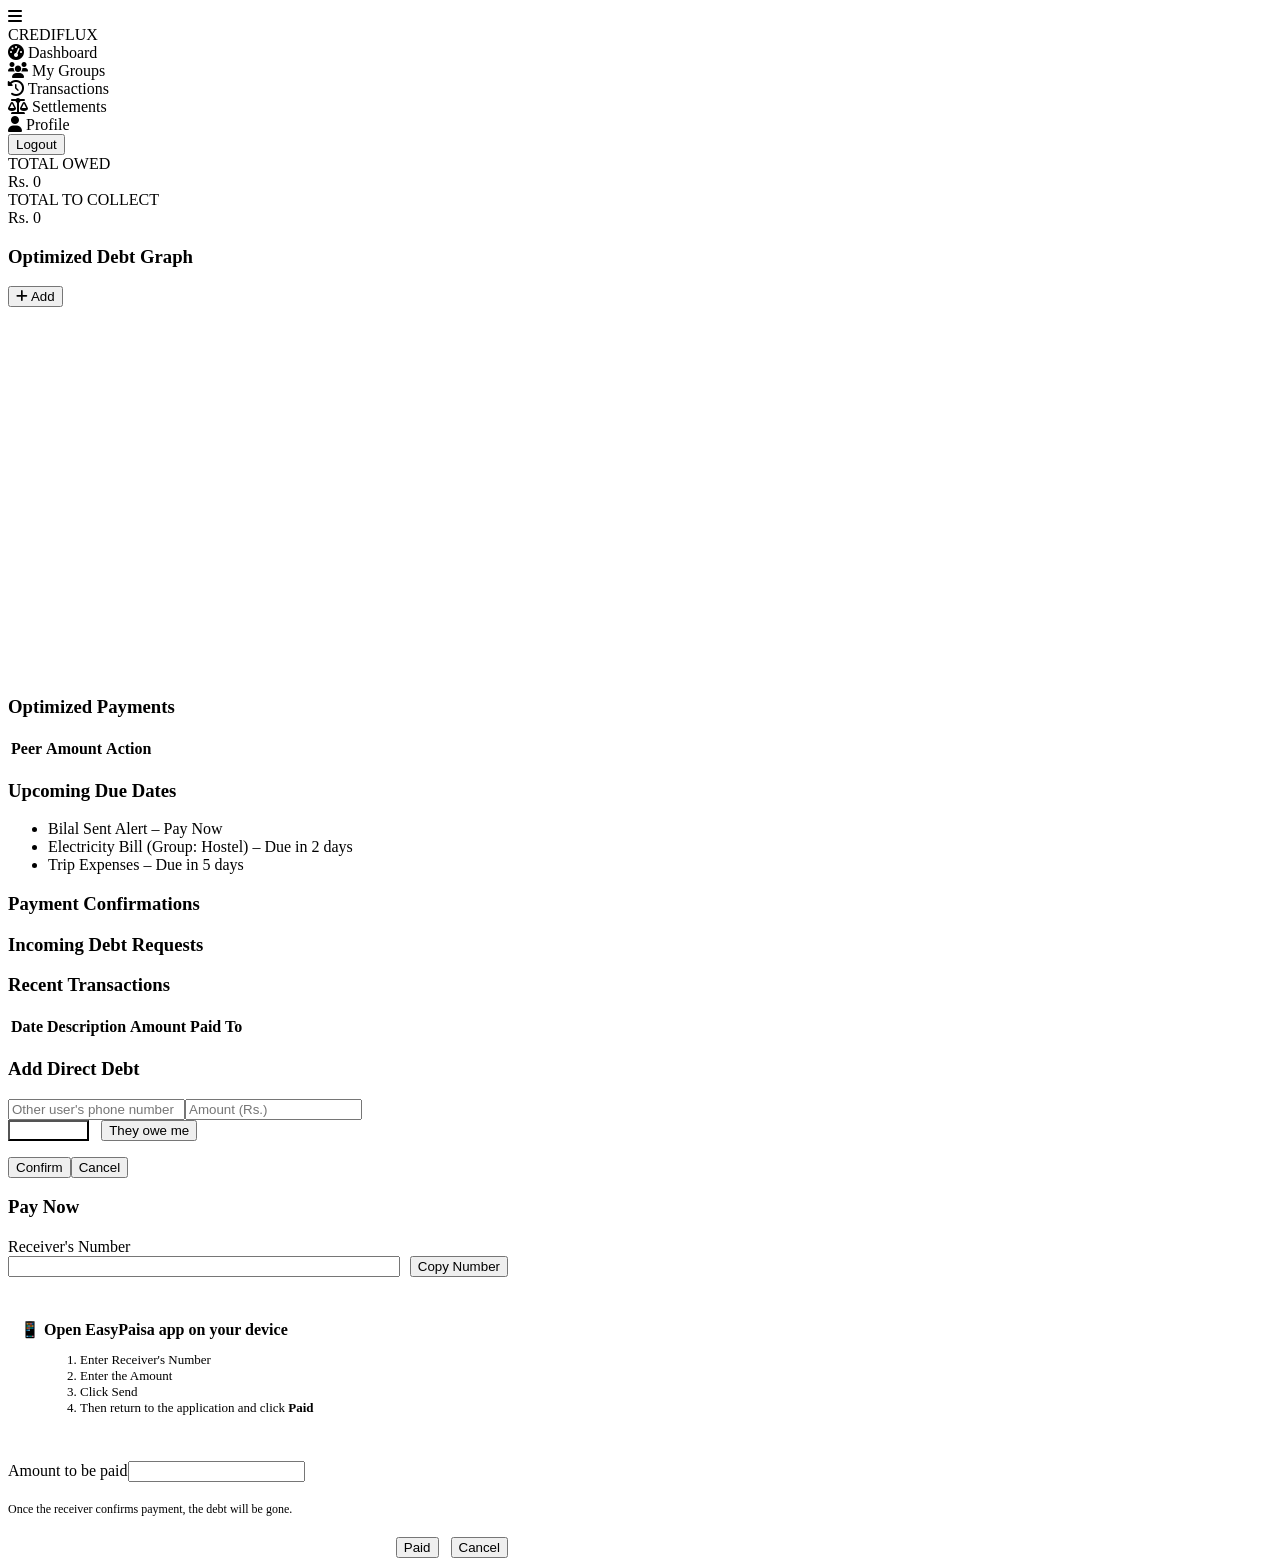
==== frontend/dashboard.html @ 19f71662 "resolved the debt request notification not showing" ====
<!DOCTYPE html>
<html lang="en">

<head>
    <meta charset="UTF-8">
    <meta name="viewport" content="width=device-width, initial-scale=1.0">
    <title>CrediFlux – Dashboard</title>
    <link rel="stylesheet" href="css/style.css">
    <link rel="stylesheet" href="https://cdnjs.cloudflare.com/ajax/libs/font-awesome/6.0.0-beta3/css/all.min.css">
    <style>
        /* Ensure canvas has fixed height for proper graph rendering */
        .debt-canvas {
            background-color: var(--bg3);
            border-radius: 8px;
            width: 100%;
            height: 350px;
            margin-bottom: 16px;
        }
    </style>
</head>

<body>
    <div class="app-container">
        <!-- Sidebar (unchanged) -->
        <div class="sidebar">
            <div class="sidebar-header">
                <span class="hamburger"><i class="fas fa-bars"></i></span>
                <div class="logo-text"><span class="cred">CREDI</span><span class="flux">FLUX</span></div>
            </div>
            <div class="nav-items">
                <div class="nav-item active" data-page="dashboard"><i class="fas fa-tachometer-alt"></i>
                    <span>Dashboard</span>
                </div>
                <div class="nav-item" data-page="groups"><i class="fas fa-users"></i> <span>My Groups</span></div>
                <div class="nav-item" data-page="transactions"><i class="fas fa-history"></i> <span>Transactions</span>
                </div>
                <div class="nav-item" data-page="settlements"><i class="fas fa-balance-scale"></i>
                    <span>Settlements</span>
                </div>
                <div class="nav-item" data-page="profile"><i class="fas fa-user"></i> <span>Profile</span></div>
            </div>
            <button class="logout-btn">Logout</button>
        </div>
        <!-- Main content -->
        <div class="main-content">
            <div class="stats-row">
                <div class="stat-card red">
                    <div class="title">TOTAL OWED</div>
                    <div class="amount" id="totalOwed">Rs. 0</div>
                </div>
                <div class="stat-card green">
                    <div class="title">TOTAL TO COLLECT</div>
                    <div class="amount" id="totalToCollect">Rs. 0</div>
                </div>
            </div>
            <div class="two-columns">
                <div class="left-column">
                    <div class="card">
                        <div class="card-header">
                            <h3>Optimized Debt Graph</h3>
                            <button id="addDebtBtn" class="btn-sm btn-green"><i class="fas fa-plus"></i> Add</button>
                        </div>
                        <canvas id="debtGraphCanvas" class="debt-canvas" width="500" height="350"></canvas>
                    </div>
                    <div class="card">
                        <h3>Optimized Payments</h3>
                        <table class="data-table" id="paymentsTable">
                            <thead>
                                <tr>
                                    <th>Peer</th>
                                    <th>Amount</th>
                                    <th>Action</th>
                                </tr>
                            </thead>
                            <tbody></tbody>
                        </table>
                    </div>
                </div>
                <div class="right-column">
                    <div class="card">
                        <h3>Upcoming Due Dates</h3>
                        <ul class="action-list" id="dueDatesList">
                            <li>Bilal Sent Alert – Pay Now</li>
                            <li>Electricity Bill (Group: Hostel) – Due in 2 days</li>
                            <li>Trip Expenses – Due in 5 days</li>
                        </ul>
                    </div>
                    <div class="card">
                        <h3>Payment Confirmations</h3>
                        <ul class="action-list" id="confirmationsList"></ul>
                    </div>
                    <div class="card">
                        <h3>Incoming Debt Requests</h3>
                        <ul class="action-list" id="debtRequestsList"></ul>
                    </div>
                    <div class="card">
                        <h3>Recent Transactions</h3>
                        <table class="data-table" id="recentTransactions">
                            <thead>
                                <tr>
                                    <th>Date</th>
                                    <th>Description</th>
                                    <th>Amount</th>
                                    <th>Paid To</th>
                                </tr>
                            </thead>
                            <tbody></tbody>
                        </table>
                    </div>
                </div>
            </div>
        </div>
    </div>

    <!-- Add Debt Modal -->
    <div id="addDebtModal" class="modal">
        <div class="modal-content">
            <h3>Add Direct Debt</h3><input type="tel" id="debtPhone" placeholder="Other user's phone number"><input
                type="number" id="debtAmount" placeholder="Amount (Rs.)">
            <div style="display: flex; gap: 12px; margin-bottom: 16px;"><button id="debtDirectionOwe" class="btn-sm"
                    style="background-color:var(--red); color:white;">I owe them</button><button id="debtDirectionOwed"
                    class="btn-sm btn-green">They owe me</button></div>
            <div class="modal-buttons"><button id="confirmDebtBtn" class="btn-sm btn-green">Confirm</button><button
                    onclick="hideModal('addDebtModal')" class="btn-sm">Cancel</button></div>
        </div>
    </div>

    <!-- Pay Now Modal -->
    <div id="payNowModal" class="modal">
        <div class="modal-content" style="max-width: 500px;">
            <h3 id="payModalTitle" style="margin-bottom: 20px;">Pay Now</h3>
            <div class="input-group" style="margin-bottom: 15px;"><label>Receiver's Number</label>
                <div style="display: flex; gap: 10px;"><input type="text" id="receiverNumber" readonly
                        style="flex:1;"><button id="copyNumberBtn" class="btn-sm btn-blue">Copy Number</button></div>
            </div>
            <div style="background-color: var(--bg3); padding: 12px; border-radius: 8px; margin-bottom: 20px;">
                <p style="font-weight: bold; margin-bottom: 8px;">📱 Open EasyPaisa app on your device</p>
                <ol style="margin-left: 20px; color: var(--text2); font-size: 13px;">
                    <li>Enter Receiver's Number</li>
                    <li>Enter the Amount</li>
                    <li>Click Send</li>
                    <li>Then return to the application and click <strong>Paid</strong></li>
                </ol>
            </div>
            <div class="input-group" style="margin-bottom: 20px;"><label>Amount to be paid</label><input type="text"
                    id="payAmount" readonly></div>
            <p style="color: var(--text2); font-size: 12px; margin-bottom: 20px;">Once the receiver confirms payment,
                the debt will be gone.</p>
            <div class="modal-buttons" style="display: flex; gap: 12px; justify-content: flex-end;"><button id="paidBtn"
                    class="btn-sm btn-green">Paid</button><button onclick="hideModal('payNowModal')"
                    class="btn-sm">Cancel</button></div>
        </div>
    </div>

    <script src="js/app.js"></script>
    <script>
        let selectedDirection = 'owe';
        function showModal(modalId) { document.getElementById(modalId).style.display = 'flex'; }
        function hideModal(modalId) { document.getElementById(modalId).style.display = 'none'; }
        function openPayModal(creditor, amount, phone) {
            document.getElementById('payModalTitle').innerText = `Pay Rs. ${amount} to ${creditor}`;
            document.getElementById('receiverNumber').value = phone;
            document.getElementById('payAmount').value = `Rs. ${amount}`;
            showModal('payNowModal');
        }

        async function loadDashboard() {
            const user = getCurrentUser();
            if (!user) { window.location.href = 'index.html'; return; }
            const data = await API.getDashboardData();
            document.getElementById('totalOwed').innerText = `Rs. ${data.totalOwed}`;
            document.getElementById('totalToCollect').innerText = `Rs. ${data.totalToCollect}`;
            // Draw graph after a short delay to ensure canvas dimensions are ready
            setTimeout(() => {
                drawDebtGraph('debtGraphCanvas', data.settlements, user.username);
            }, 100);
            // Payments table
            const tbody = document.querySelector('#paymentsTable tbody');
            tbody.innerHTML = '';
            data.settlements.forEach(s => {
                const row = tbody.insertRow();
                const peer = s.debtor === user.username ? s.creditor : s.debtor;
                row.insertCell(0).innerText = peer;
                row.insertCell(1).innerText = `Rs. ${s.amount}`;
                const actionCell = row.insertCell(2);
                if (s.debtor === user.username) {
                    const btn = document.createElement('button');
                    btn.textContent = 'Pay Now';
                    btn.className = 'btn-sm btn-green';
                    btn.onclick = () => openPayModal(peer, s.amount, '03001234567');
                    actionCell.appendChild(btn);
                } else {
                    const btn = document.createElement('button');
                    btn.textContent = 'Request';
                    btn.className = 'btn-sm btn-amber';
                    btn.onclick = () => alert('Reminder sent (feature coming soon)');
                    actionCell.appendChild(btn);
                }
            });
            // Confirmations
            const confList = document.getElementById('confirmationsList');
            confList.innerHTML = '';
            data.paymentConfirmations.forEach(c => {
                const li = document.createElement('li');
                li.textContent = `${c.debtorName} sent you Rs. ${c.amount} to confirm (double-click)`;
                li.ondblclick = async (e) => {
                    e.preventDefault();
                    if (confirm(`Confirm receipt of Rs. ${c.amount} from ${c.debtorName}?`)) {
                        await API.confirmPayment(c.id);
                        loadDashboard();
                    }
                };
                confList.appendChild(li);
            });
            // Debt requests
            const reqList = document.getElementById('debtRequestsList');
            reqList.innerHTML = '';
            data.debtRequests.forEach(r => {
                const li = document.createElement('li');
                li.textContent = `${r.fromUsername} needs to pay you Rs. ${r.amount} (double-click to accept)`;
                li.ondblclick = async (e) => {
                    e.preventDefault();
                    if (confirm(`Accept Rs. ${r.amount} from ${r.fromUsername}?`)) {
                        await API.acceptDebtRequest(r.id);
                        loadDashboard();
                    }
                };
                reqList.appendChild(li);
            });
            if (data.totalOwed === undefined) {
                console.error('Invalid dashboard data:', data);
                document.getElementById('totalOwed').innerText = 'Rs. 0';
                document.getElementById('totalToCollect').innerText = 'Rs. 0';
                return;
            }
            // Recent transactions
            const recentTbody = document.querySelector('#recentTransactions tbody');
            recentTbody.innerHTML = '';
            data.recentTransactions.forEach(t => {
                const row = recentTbody.insertRow();
                row.insertCell(0).innerText = t.date;
                row.insertCell(1).innerText = t.description;
                row.insertCell(2).innerText = `Rs. ${t.amount}`;
                row.insertCell(3).innerText = t.paidTo;
            });
        }
        // Logout button handler
        const logoutBtn = document.querySelector('.logout-btn');
        if (logoutBtn) {
            logoutBtn.addEventListener('click', () => {
                clearToken();
                window.location.href = 'index.html';
            });
        }
        document.getElementById('addDebtBtn').onclick = () => showModal('addDebtModal');
        document.getElementById('debtDirectionOwe').onclick = () => { selectedDirection = 'owe'; alert('You owe them'); };
        document.getElementById('debtDirectionOwed').onclick = () => { selectedDirection = 'owed'; alert('They owe you'); };
        document.getElementById('confirmDebtBtn').onclick = async () => {
            const rawPhone = document.getElementById('debtPhone').value.trim();
            const phoneDigits = rawPhone.replace(/\D/g, '');
            const amount = document.getElementById('debtAmount').value;
            if (!phoneDigits || !amount) { alert('Enter phone and amount'); return; }
            const result = await API.requestDebt(phoneDigits, parseFloat(amount), selectedDirection);
            if (!result.success) {
                alert(result.message || 'Could not send debt request.');
                return;
            }
            hideModal('addDebtModal');
            loadDashboard();
        };
        document.getElementById('copyNumberBtn').onclick = () => {
            const num = document.getElementById('receiverNumber').value;
            navigator.clipboard.writeText(num);
            alert('Number copied to clipboard');
        };
        document.getElementById('paidBtn').onclick = async () => {
            alert('Payment confirmation request sent to creditor.');
            hideModal('payNowModal');
            loadDashboard();
        };
        document.querySelectorAll('.nav-item').forEach(item => {
            item.addEventListener('click', () => {
                const page = item.dataset.page;
                if (page === 'dashboard') window.location.href = 'dashboard.html';
                if (page === 'groups') window.location.href = 'groups.html';
                if (page === 'transactions') window.location.href = 'transactions.html';
                if (page === 'settlements') window.location.href = 'settlements.html';
                if (page === 'profile') window.location.href = 'profile.html';
            });
        });
        loadDashboard();
    </script>
</body>

</html>
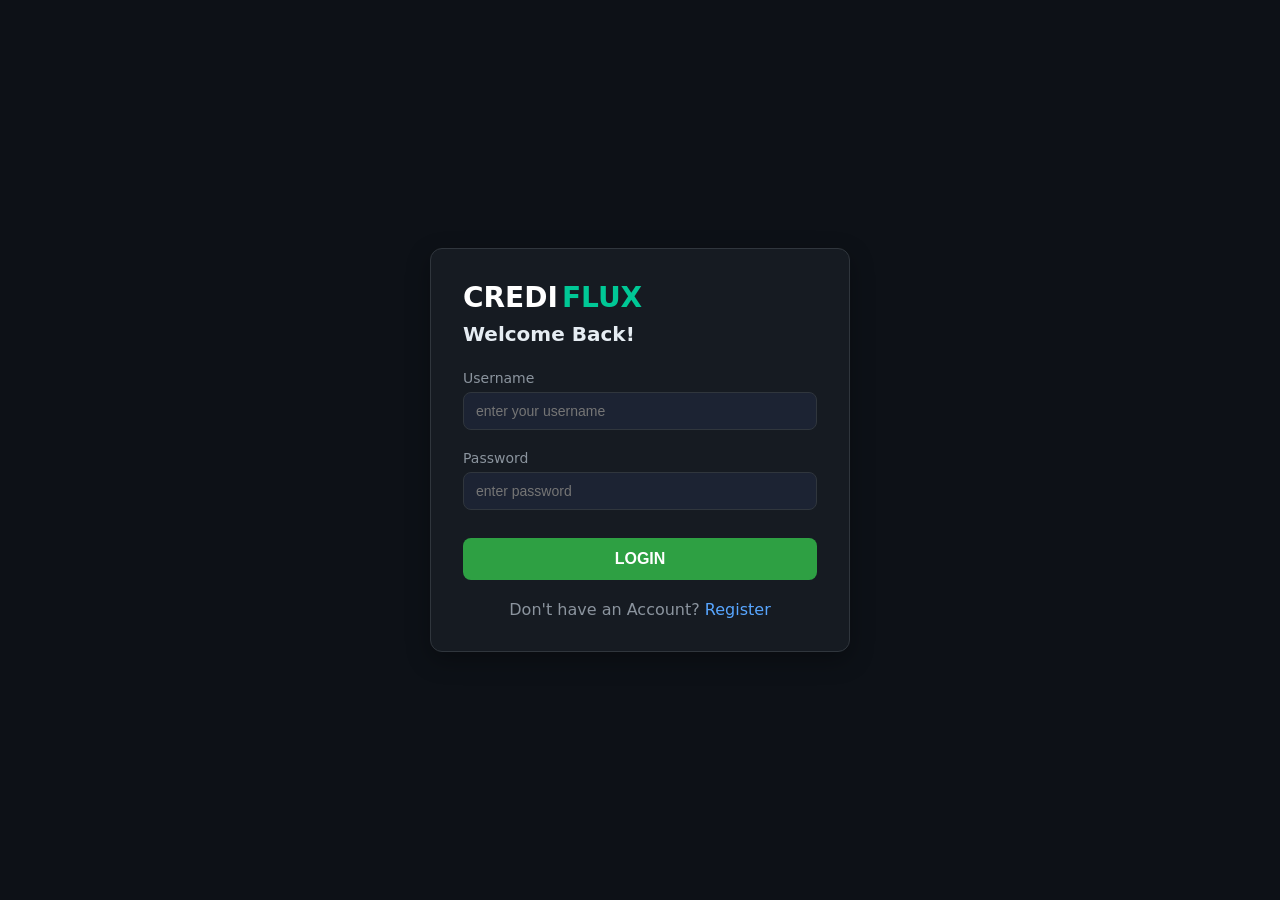
==== commit b57a9b5f: "Complete CrediFlux web application with full functionality" ====
--- a/frontend/dashboard.html
+++ b/frontend/dashboard.html
@@ -79,11 +79,7 @@
                 <div class="right-column">
                     <div class="card">
                         <h3>Upcoming Due Dates</h3>
-                        <ul class="action-list" id="dueDatesList">
-                            <li>Bilal Sent Alert – Pay Now</li>
-                            <li>Electricity Bill (Group: Hostel) – Due in 2 days</li>
-                            <li>Trip Expenses – Due in 5 days</li>
-                        </ul>
+                        <ul class="action-list" id="dueDatesList"></ul>
                     </div>
                     <div class="card">
                         <h3>Payment Confirmations</h3>
@@ -155,12 +151,20 @@
     <script src="js/app.js"></script>
     <script>
         let selectedDirection = 'owe';
+        let payModalContext = {};
         function showModal(modalId) { document.getElementById(modalId).style.display = 'flex'; }
         function hideModal(modalId) { document.getElementById(modalId).style.display = 'none'; }
-        function openPayModal(creditor, amount, phone) {
+        function openPayModal(creditor, amount, phone, context = {}) {
             document.getElementById('payModalTitle').innerText = `Pay Rs. ${amount} to ${creditor}`;
-            document.getElementById('receiverNumber').value = phone;
+            document.getElementById('receiverNumber').value = phone || '';
             document.getElementById('payAmount').value = `Rs. ${amount}`;
+            payModalContext = {
+                creditorUsername: creditor,
+                amount: typeof amount === 'number' ? amount : parseFloat(amount),
+                directDebtId: context.directDebtId,
+                settlementId: context.settlementId,
+                netPayment: context.netPayment || false,
+            };
             showModal('payNowModal');
         }
 
@@ -174,33 +178,44 @@
             setTimeout(() => {
                 drawDebtGraph('debtGraphCanvas', data.settlements, user.username);
             }, 100);
-            // Payments table
-            const tbody = document.querySelector('#paymentsTable tbody');
-            tbody.innerHTML = '';
-            data.settlements.forEach(s => {
-                const row = tbody.insertRow();
-                const peer = s.debtor === user.username ? s.creditor : s.debtor;
-                row.insertCell(0).innerText = peer;
-                row.insertCell(1).innerText = `Rs. ${s.amount}`;
-                const actionCell = row.insertCell(2);
-                if (s.debtor === user.username) {
-                    const btn = document.createElement('button');
-                    btn.textContent = 'Pay Now';
-                    btn.className = 'btn-sm btn-green';
-                    btn.onclick = () => openPayModal(peer, s.amount, '03001234567');
-                    actionCell.appendChild(btn);
-                } else {
-                    const btn = document.createElement('button');
-                    btn.textContent = 'Request';
-                    btn.className = 'btn-sm btn-amber';
-                    btn.onclick = () => alert('Reminder sent (feature coming soon)');
-                    actionCell.appendChild(btn);
-                }
-            });
+            renderObligationsTable(
+                document.querySelector('#paymentsTable tbody'),
+                data.payActions,
+                data.collectActions,
+                openPayModal,
+                (ctx) => API.sendPaymentReminder(ctx)
+            );
+            const dueList = document.getElementById('dueDatesList');
+            dueList.innerHTML = '';
+            (data.paymentDueAlerts || []).forEach(alert => {
+                const li = document.createElement('li');
+                li.textContent = alert.message;
+                li.style.cursor = 'pointer';
+                li.ondblclick = (e) => {
+                    e.preventDefault();
+                    openPayModal(
+                        alert.creditorUsername,
+                        alert.amount,
+                        alert.creditorPayNumber || '',
+                        {
+                            directDebtId: alert.directDebtId,
+                            settlementId: alert.settlementId,
+                            netPayment: alert.netPayment || false,
+                        }
+                    );
+                };
+                dueList.appendChild(li);
+            });
+            if (!(data.paymentDueAlerts || []).length) {
+                const li = document.createElement('li');
+                li.textContent = 'No payment requests right now.';
+                li.style.color = 'var(--text2)';
+                dueList.appendChild(li);
+            }
             // Confirmations
             const confList = document.getElementById('confirmationsList');
             confList.innerHTML = '';
-            data.paymentConfirmations.forEach(c => {
+            (data.paymentConfirmations || []).forEach(c => {
                 const li = document.createElement('li');
                 li.textContent = `${c.debtorName} sent you Rs. ${c.amount} to confirm (double-click)`;
                 li.ondblclick = async (e) => {
@@ -215,13 +230,15 @@
             // Debt requests
             const reqList = document.getElementById('debtRequestsList');
             reqList.innerHTML = '';
-            data.debtRequests.forEach(r => {
+            (data.debtRequests || []).forEach(r => {
                 const li = document.createElement('li');
-                li.textContent = `${r.fromUsername} needs to pay you Rs. ${r.amount} (double-click to accept)`;
+                li.textContent = r.message || `${r.debtorUsername} owes ${r.creditorUsername} Rs. ${r.amount} (double-click to accept)`;
                 li.ondblclick = async (e) => {
                     e.preventDefault();
-                    if (confirm(`Accept Rs. ${r.amount} from ${r.fromUsername}?`)) {
-                        await API.acceptDebtRequest(r.id);
+                    const summary = r.message || `${r.debtorUsername} owes ${r.creditorUsername} Rs. ${r.amount}`;
+                    if (confirm(`Accept this debt?\n\n${summary}`)) {
+                        const res = await API.acceptDebtRequest(r.id, r.kind || 'direct');
+                        if (!res.success) alert(res.message || 'Could not accept');
                         loadDashboard();
                     }
                 };
@@ -252,9 +269,19 @@
                 window.location.href = 'index.html';
             });
         }
-        document.getElementById('addDebtBtn').onclick = () => showModal('addDebtModal');
-        document.getElementById('debtDirectionOwe').onclick = () => { selectedDirection = 'owe'; alert('You owe them'); };
-        document.getElementById('debtDirectionOwed').onclick = () => { selectedDirection = 'owed'; alert('They owe you'); };
+        function setDebtDirection(dir) {
+            selectedDirection = dir;
+            const oweBtn = document.getElementById('debtDirectionOwe');
+            const owedBtn = document.getElementById('debtDirectionOwed');
+            oweBtn.style.opacity = dir === 'owe' ? '1' : '0.55';
+            owedBtn.style.opacity = dir === 'owed' ? '1' : '0.55';
+        }
+        document.getElementById('addDebtBtn').onclick = () => {
+            setDebtDirection('owe');
+            showModal('addDebtModal');
+        };
+        document.getElementById('debtDirectionOwe').onclick = () => setDebtDirection('owe');
+        document.getElementById('debtDirectionOwed').onclick = () => setDebtDirection('owed');
         document.getElementById('confirmDebtBtn').onclick = async () => {
             const rawPhone = document.getElementById('debtPhone').value.trim();
             const phoneDigits = rawPhone.replace(/\D/g, '');
@@ -265,7 +292,10 @@
                 alert(result.message || 'Could not send debt request.');
                 return;
             }
+            alert(result.message || 'Request sent.');
             hideModal('addDebtModal');
+            document.getElementById('debtPhone').value = '';
+            document.getElementById('debtAmount').value = '';
             loadDashboard();
         };
         document.getElementById('copyNumberBtn').onclick = () => {
@@ -274,9 +304,23 @@
             alert('Number copied to clipboard');
         };
         document.getElementById('paidBtn').onclick = async () => {
-            alert('Payment confirmation request sent to creditor.');
-            hideModal('payNowModal');
-            loadDashboard();
+            const ctx = payModalContext;
+            if (!ctx.creditorUsername || ctx.amount == null || isNaN(ctx.amount)) {
+                alert('Invalid payment data.');
+                return;
+            }
+            if (ctx.directDebtId == null && ctx.settlementId == null && !ctx.netPayment) {
+                alert('Missing payment reference. Close this dialog and use Pay Now from the table again.');
+                return;
+            }
+            const res = await API.requestPaymentConfirmation(ctx);
+            if (res.success) {
+                alert('Payment confirmation sent. The receiver can double-click it under Payment confirmations.');
+                hideModal('payNowModal');
+                loadDashboard();
+            } else {
+                alert(res.message || 'Could not send confirmation');
+            }
         };
         document.querySelectorAll('.nav-item').forEach(item => {
             item.addEventListener('click', () => {
--- a/frontend/css/style.css
+++ b/frontend/css/style.css
@@ -0,0 +1,554 @@
+/* crediflux_web/frontend/css/style.css */
+:root {
+    --bg: #0D1117;
+    --bg2: #161B22;
+    --bg3: #1C2333;
+    --border: #30363D;
+    --text: #E6EDF3;
+    --text2: #8B949E;
+    --green: #2EA043;
+    --green-light: #3FB950;
+    --red: #DA3633;
+    --red-light: #F85149;
+    --blue: #1F6FEB;
+    --blue-light: #58A6FF;
+    --amber: #BB8009;
+    --amber-light: #E3B341;
+    --ep-green: #00C896;
+}
+
+* {
+    margin: 0;
+    padding: 0;
+    box-sizing: border-box;
+}
+
+body {
+    font-family: 'Segoe UI', 'Inter', system-ui, -apple-system, sans-serif;
+    background-color: var(--bg);
+    color: var(--text);
+    height: 100vh;
+    overflow: hidden;
+}
+
+/* Auth screens (login/register) */
+.auth-container {
+    display: flex;
+    justify-content: center;
+    align-items: center;
+    min-height: 100vh;
+    padding: 20px;
+}
+
+.auth-card {
+    background-color: var(--bg2);
+    border: 1px solid var(--border);
+    border-radius: 12px;
+    padding: 32px;
+    width: 100%;
+    max-width: 420px;
+    box-shadow: 0 8px 24px rgba(0, 0, 0, 0.3);
+}
+
+.auth-card .logo {
+    display: flex;
+    align-items: baseline;
+    gap: 4px;
+    margin-bottom: 8px;
+}
+
+.auth-card .logo .cred {
+    font-size: 28px;
+    font-weight: 700;
+    color: white;
+}
+
+.auth-card .logo .flux {
+    font-size: 28px;
+    font-weight: 700;
+    color: var(--ep-green);
+}
+
+.auth-card h2 {
+    font-size: 20px;
+    font-weight: 600;
+    margin-bottom: 24px;
+    color: var(--text);
+}
+
+.auth-card .input-group {
+    margin-bottom: 20px;
+}
+
+.auth-card label {
+    display: block;
+    margin-bottom: 6px;
+    color: var(--text2);
+    font-size: 14px;
+}
+
+.auth-card input {
+    width: 100%;
+    padding: 10px 12px;
+    background-color: var(--bg3);
+    border: 1px solid var(--border);
+    border-radius: 8px;
+    color: var(--text);
+    font-size: 14px;
+}
+
+.auth-card button {
+    width: 100%;
+    padding: 12px;
+    background-color: var(--green);
+    border: none;
+    border-radius: 8px;
+    color: white;
+    font-weight: 600;
+    font-size: 16px;
+    cursor: pointer;
+    margin-top: 8px;
+}
+
+.auth-card .link {
+    text-align: center;
+    margin-top: 20px;
+    color: var(--text2);
+}
+
+.auth-card .link a {
+    color: var(--blue-light);
+    text-decoration: none;
+}
+
+/* App layout (after login) */
+.app-container {
+    display: flex;
+    height: 100vh;
+    overflow: hidden;
+}
+
+/* Sidebar */
+.sidebar {
+    width: 260px;
+    background-color: var(--bg2);
+    border-right: 1px solid var(--border);
+    display: flex;
+    flex-direction: column;
+    flex-shrink: 0;
+}
+
+.sidebar-header {
+    padding: 24px 20px;
+    display: flex;
+    align-items: center;
+    gap: 12px;
+    border-bottom: 1px solid var(--border);
+}
+
+.hamburger {
+    font-size: 20px;
+    cursor: pointer;
+    color: var(--text2);
+}
+
+.logo-text {
+    display: flex;
+    align-items: baseline;
+    gap: 2px;
+}
+
+.logo-text .cred {
+    font-size: 20px;
+    font-weight: 700;
+    color: white;
+}
+
+.logo-text .flux {
+    font-size: 20px;
+    font-weight: 700;
+    color: var(--ep-green);
+}
+
+.nav-items {
+    flex: 1;
+    padding: 20px 0;
+}
+
+.nav-item {
+    display: flex;
+    align-items: center;
+    gap: 12px;
+    padding: 12px 20px;
+    color: var(--text2);
+    cursor: pointer;
+    transition: 0.2s;
+}
+
+.nav-item:hover,
+.nav-item.active {
+    background-color: var(--bg3);
+    color: var(--text);
+    border-left: 3px solid var(--ep-green);
+}
+
+.nav-item i {
+    width: 20px;
+}
+
+.logout-btn {
+    margin: 20px;
+    padding: 10px;
+    background-color: transparent;
+    border: 1px solid var(--red);
+    border-radius: 8px;
+    color: var(--red-light);
+    cursor: pointer;
+    text-align: center;
+}
+
+/* Main content */
+.main-content {
+    flex: 1;
+    overflow-y: auto;
+    padding: 24px 32px;
+}
+
+/* Stats cards */
+.stats-row {
+    display: flex;
+    gap: 20px;
+    margin-bottom: 24px;
+}
+
+.stat-card {
+    flex: 1;
+    background-color: var(--bg2);
+    border-radius: 12px;
+    padding: 20px;
+    border: 1px solid var(--border);
+}
+
+.stat-card.green {
+    background-color: var(--green);
+    border: none;
+}
+
+.stat-card.red {
+    background-color: var(--red);
+    border: none;
+}
+
+.stat-card .title {
+    font-size: 12px;
+    text-transform: uppercase;
+    letter-spacing: 1px;
+    margin-bottom: 8px;
+}
+
+.stat-card .amount {
+    font-size: 32px;
+    font-weight: 700;
+}
+
+/* Two columns */
+.two-columns {
+    display: flex;
+    gap: 24px;
+    margin-bottom: 24px;
+}
+
+.left-column {
+    flex: 2;
+}
+
+.right-column {
+    flex: 1;
+}
+
+/* Cards */
+.card {
+    background-color: var(--bg2);
+    border-radius: 12px;
+    border: 1px solid var(--border);
+    padding: 20px;
+    margin-bottom: 24px;
+}
+
+.card-header {
+    display: flex;
+    justify-content: space-between;
+    align-items: center;
+    margin-bottom: 16px;
+}
+
+.card-header h3 {
+    font-size: 18px;
+    font-weight: 600;
+}
+
+/* Tables */
+.data-table {
+    width: 100%;
+    border-collapse: collapse;
+}
+
+.data-table th,
+.data-table td {
+    text-align: left;
+    padding: 12px 8px;
+    border-bottom: 1px solid var(--border);
+}
+
+.data-table th {
+    color: var(--text2);
+    font-weight: 500;
+}
+
+/* Buttons */
+.btn-sm {
+    padding: 6px 12px;
+    border-radius: 6px;
+    border: none;
+    cursor: pointer;
+    font-size: 12px;
+    font-weight: 500;
+}
+
+.btn-green {
+    background-color: var(--green);
+    color: white;
+}
+
+.btn-amber {
+    background-color: var(--amber);
+    color: white;
+}
+
+.btn-blue {
+    background-color: var(--blue);
+    color: white;
+}
+
+/* Lists (for due dates, confirmations, requests) */
+.action-list {
+    list-style: none;
+}
+
+.action-list li {
+    padding: 10px 0;
+    border-bottom: 1px solid var(--border);
+    cursor: pointer;
+}
+
+.action-list li:hover {
+    background-color: var(--bg3);
+}
+
+/* Modals */
+.modal {
+    display: none;
+    position: fixed;
+    top: 0;
+    left: 0;
+    width: 100%;
+    height: 100%;
+    background-color: rgba(0, 0, 0, 0.7);
+    justify-content: center;
+    align-items: center;
+    z-index: 1000;
+}
+
+.modal-content {
+    background-color: var(--bg2);
+    border-radius: 16px;
+    padding: 24px;
+    width: 90%;
+    max-width: 480px;
+    border: 1px solid var(--border);
+}
+
+.modal-content h3 {
+    margin-bottom: 16px;
+}
+
+.modal-content input {
+    width: 100%;
+    padding: 10px;
+    background-color: var(--bg3);
+    border: 1px solid var(--border);
+    border-radius: 8px;
+    color: var(--text);
+    margin-bottom: 16px;
+}
+
+.modal-buttons {
+    display: flex;
+    gap: 12px;
+    justify-content: flex-end;
+}
+
+/* Graph canvas */
+.debt-canvas {
+    background-color: var(--bg3);
+    border-radius: 8px;
+    width: 100%;
+    height: 280px;
+    margin-bottom: 16px;
+}
+
+/* Responsive */
+@media (max-width: 768px) {
+    .two-columns {
+        flex-direction: column;
+    }
+
+    .sidebar {
+        width: 70px;
+    }
+
+    .sidebar .logo-text,
+    .sidebar .nav-item span {
+        display: none;
+    }
+
+    .sidebar .nav-item i {
+        margin: 0 auto;
+    }
+}
+
+/* Groups page */
+.groups-page-header {
+    display: flex;
+    justify-content: space-between;
+    align-items: center;
+    margin-bottom: 24px;
+}
+
+.groups-page-header h1 {
+    font-size: 32px;
+    font-weight: 700;
+}
+
+.groups-page-header h1 .flux {
+    color: var(--ep-green);
+}
+
+.groups-search {
+    width: 100%;
+    padding: 14px 16px 14px 44px;
+    background: var(--bg2);
+    border: 1px solid var(--border);
+    border-radius: 10px;
+    color: var(--text);
+    font-size: 15px;
+    margin-bottom: 24px;
+}
+
+.groups-search-wrap {
+    position: relative;
+}
+
+.groups-search-wrap i {
+    position: absolute;
+    left: 16px;
+    top: 50%;
+    transform: translateY(-50%);
+    color: var(--text2);
+}
+
+.group-card {
+    background: var(--bg2);
+    border: 1px solid var(--border);
+    border-radius: 12px;
+    margin-bottom: 16px;
+    overflow: hidden;
+}
+
+.group-card-header {
+    display: flex;
+    align-items: center;
+    justify-content: space-between;
+    padding: 16px 20px;
+    gap: 12px;
+    flex-wrap: wrap;
+}
+
+.group-card-title {
+    font-size: 18px;
+    font-weight: 600;
+    flex: 1;
+    min-width: 140px;
+}
+
+.group-card-actions {
+    display: flex;
+    align-items: center;
+    gap: 8px;
+    flex-wrap: wrap;
+}
+
+.group-card-body {
+    padding: 0 20px 20px;
+    border-top: 1px solid var(--border);
+}
+
+.group-graph-wrap {
+    background: var(--bg3);
+    border-radius: 8px;
+    margin-top: 16px;
+    min-height: 280px;
+}
+
+.group-graph-canvas {
+    width: 100%;
+    height: 280px;
+    display: block;
+}
+
+.group-settlements-mini {
+    margin-top: 12px;
+    font-size: 13px;
+    color: var(--text2);
+}
+
+.group-settlements-mini li {
+    padding: 6px 0;
+    border-bottom: 1px solid var(--border);
+}
+
+.member-pick-list {
+    max-height: 220px;
+    overflow-y: auto;
+    margin: 12px 0;
+    border: 1px solid var(--border);
+    border-radius: 8px;
+}
+
+.member-pick-item {
+    padding: 12px 14px;
+    cursor: pointer;
+    border-bottom: 1px solid var(--border);
+}
+
+.member-pick-item:hover {
+    background: var(--bg3);
+}
+
+.member-pick-item.selected {
+    background: rgba(46, 160, 67, 0.2);
+    border-left: 3px solid var(--green);
+}
+
+.member-pick-item.disabled {
+    opacity: 0.5;
+    cursor: not-allowed;
+}
+
+/* Prevent text selection on double-clickable list items */
+.action-list li {
+    user-select: none;
+    -webkit-user-select: none;
+    -moz-user-select: none;
+    cursor: pointer;
+}
